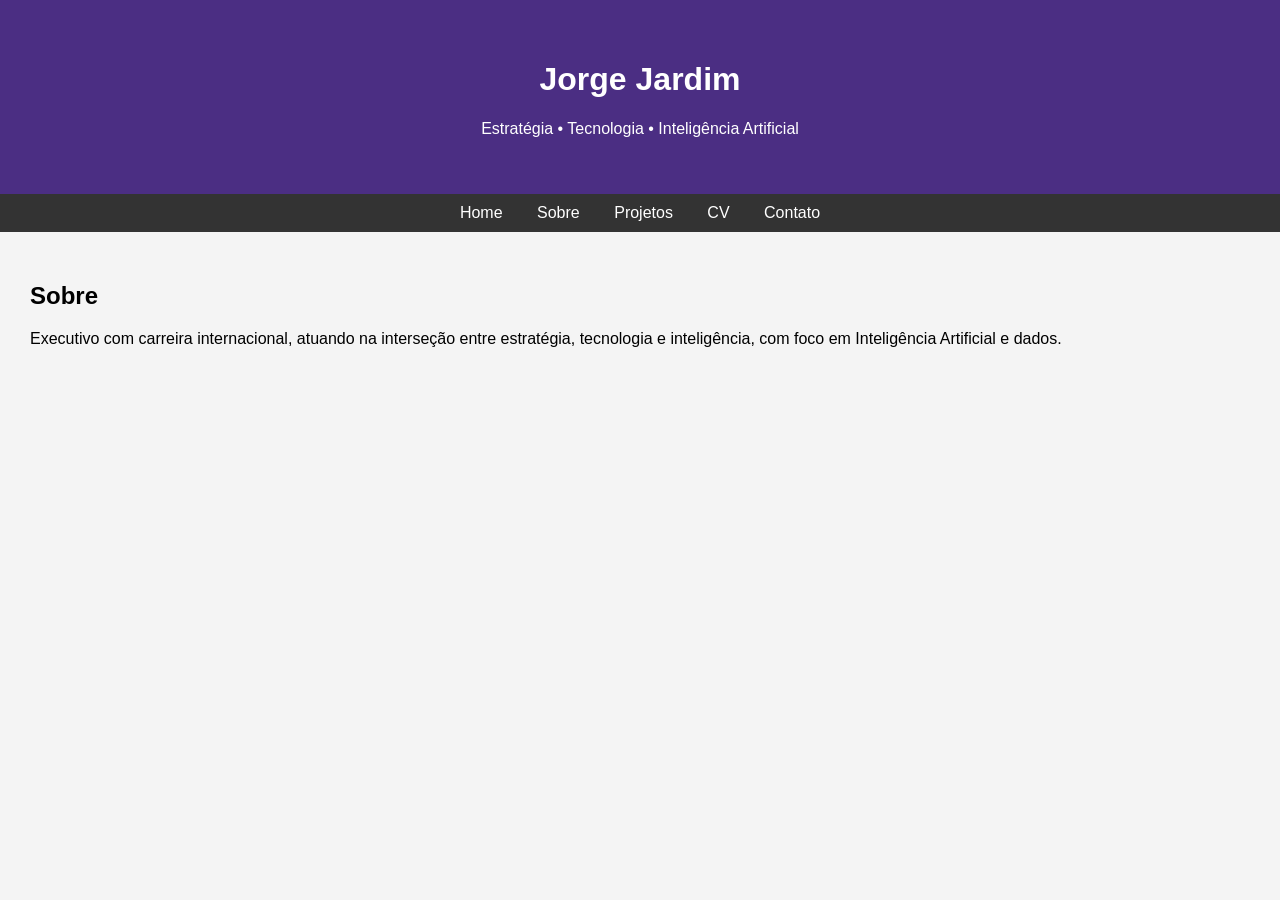
==== index.html @ ab0b8aa4 "Primeira versão do portfolioHUB" ====
<!DOCTYPE html>
<html lang="pt-br">
<head>
    <meta charset="UTF-8">
    <title>Jorge Jardim</title>
    <link rel="stylesheet" href="css/style.css">
</head>
<body>

<header>
    <h1>Jorge Jardim</h1>
    <p>Estratégia • Tecnologia • Inteligência Artificial</p>
</header>

<nav>
    <a href="index.html">Home</a>
    <a href="about.html">Sobre</a>
    <a href="projects.html">Projetos</a>
    <a href="cv.html">CV</a>
    <a href="contact.html">Contato</a>
</nav>

<section>
    <h2>Sobre</h2>
    <p>
        Executivo com carreira internacional, atuando na interseção entre estratégia,
        tecnologia e inteligência, com foco em Inteligência Artificial e dados.
    </p>
</section>

</body>
</html>
---- css/style.css ----
body {
    font-family: Arial;
    margin: 0;
    background: #f4f4f4;
}

header {
    background: #4B2E83;
    color: white;
    padding: 40px;
    text-align: center;
}

nav {
    background: #333;
    padding: 10px;
    text-align: center;
}

nav a {
    color: white;
    margin: 15px;
    text-decoration: none;
}

section {
    padding: 30px;
}
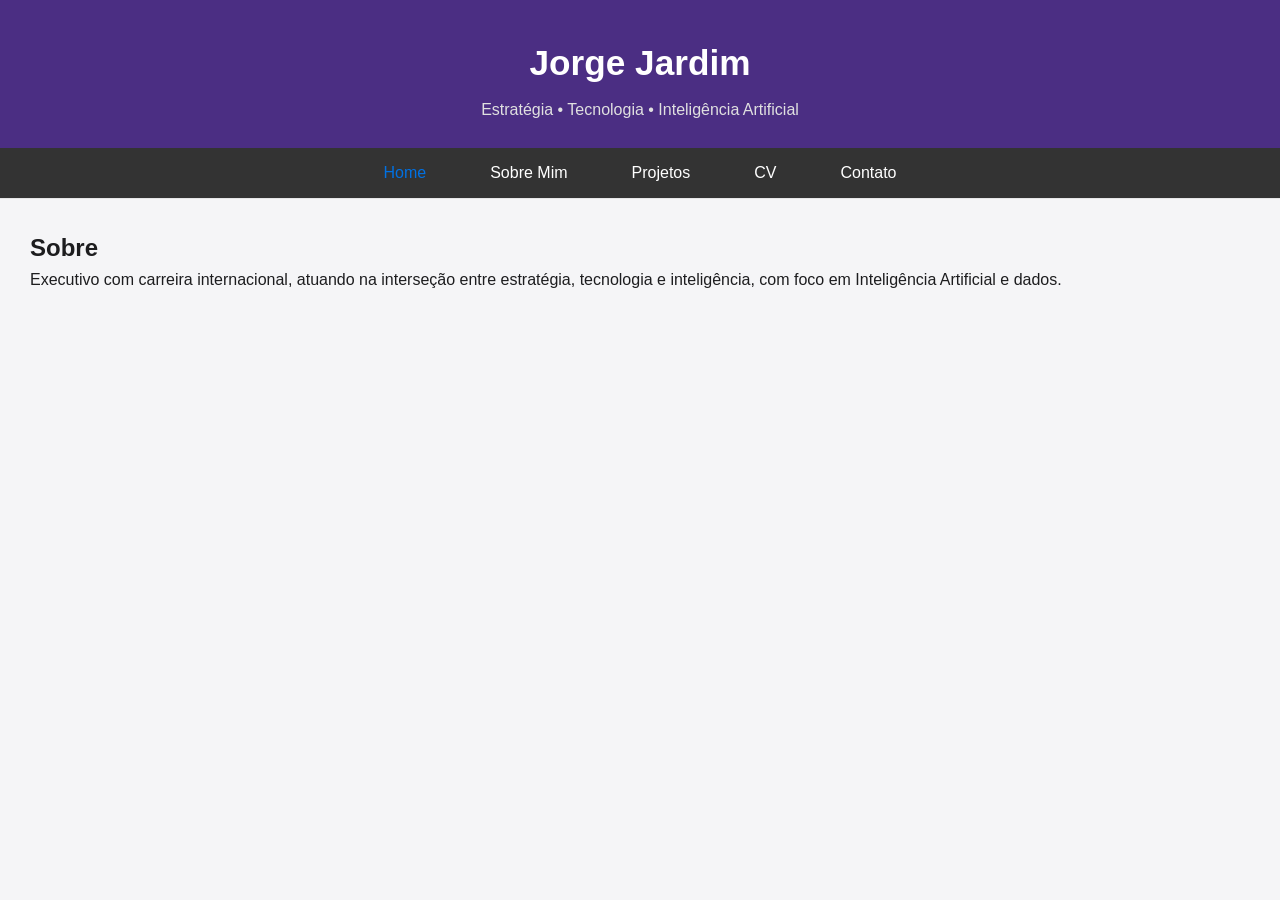
==== commit 5267f384: "3 commit" ====
--- a/index.html
+++ b/index.html
@@ -7,14 +7,14 @@
 </head>
 <body>
 
-<header>
+<header class="site-header">
     <h1>Jorge Jardim</h1>
     <p>Estratégia • Tecnologia • Inteligência Artificial</p>
 </header>
 
-<nav>
-    <a href="index.html">Home</a>
-    <a href="about.html">Sobre</a>
+<nav class="navbar">
+    <a href="index.html" class="active">Home</a>
+    <a href="about.html">Sobre Mim</a>
     <a href="projects.html">Projetos</a>
     <a href="cv.html">CV</a>
     <a href="contact.html">Contato</a>
--- a/css/style.css
+++ b/css/style.css
@@ -25,4 +25,411 @@
 
 section {
     padding: 30px;
+}
+
+main {
+    padding: 30px;
+}
+
+.card {
+    background: white;
+    padding: 20px;
+    margin-bottom: 20px;
+    border-radius: 10px;
+    box-shadow: 0 2px 8px rgba(0,0,0,0.08);
+}
+
+.projects-container {
+    display: flex;
+    gap: 20px;
+    overflow-x: auto;
+    padding: 20px 0;
+}
+
+.card {
+    min-width: 300px;
+    max-width: 300px;
+    background: white;
+    padding: 20px;
+    border-radius: 12px;
+    box-shadow: 0 4px 12px rgba(0,0,0,0.1);
+    flex-shrink: 0;
+    transition: transform 0.2s ease;
+}
+
+.card:hover {
+    transform: translateY(-5px);
+}
+
+.projects-container::-webkit-scrollbar {
+    height: 8px;
+}
+
+.projects-container::-webkit-scrollbar-thumb {
+    background: #888;
+    border-radius: 10px;
+}
+
+* {
+    margin: 0;
+    padding: 0;
+    box-sizing: border-box;
+}
+
+body {
+    font-family: -apple-system, BlinkMacSystemFont, "Segoe UI", Roboto, Arial, sans-serif;
+    background: #f5f5f7;
+    color: #1d1d1f;
+    line-height: 1.6;
+}
+
+.hero {
+    text-align: center;
+    padding: 60px 20px 40px;
+    background: linear-gradient(180deg, #f5f7fb 0%, #eef2f7 100%);
+}
+
+.hero h1 {
+    font-size: 2.7rem;
+    font-weight: 700;
+    letter-spacing: -1px;
+    margin-bottom: 8px;
+}
+
+.hero p {
+    font-size: 1.1rem;
+    color: #6e6e73;
+}
+
+.navbar {
+    display: flex;
+    justify-content: center;
+    gap: 28px;
+    padding: 18px 20px;
+    background: rgba(255, 255, 255, 0.75);
+    backdrop-filter: blur(10px);
+    border-bottom: 1px solid #e5e5e7;
+    position: sticky;
+    top: 0;
+    z-index: 100;
+}
+
+.navbar a {
+    text-decoration: none;
+    color: #3a3a3c;
+    font-weight: 500;
+    transition: color 0.2s ease;
+}
+
+.navbar a:hover,
+.navbar a.active {
+    color: #0071e3;
+}
+
+.projects-page {
+    max-width: 1400px;
+    margin: 0 auto;
+    padding: 60px 28px 80px;
+}
+
+.projects-intro {
+    max-width: 760px;
+    margin-bottom: 32px;
+}
+
+.section-tag {
+    display: inline-block;
+    padding: 6px 12px;
+    border-radius: 999px;
+    background: #e9f2ff;
+    color: #0071e3;
+    font-size: 0.85rem;
+    font-weight: 600;
+    margin-bottom: 14px;
+}
+
+.projects-intro h2 {
+    font-size: 2.4rem;
+    line-height: 1.1;
+    letter-spacing: -1px;
+    margin-bottom: 14px;
+}
+
+.projects-intro p {
+    font-size: 1.08rem;
+    color: #6e6e73;
+    max-width: 680px;
+}
+
+.projects-scroll {
+    display: flex;
+    gap: 24px;
+    overflow-x: auto;
+    padding: 10px 4px 20px;
+    scroll-snap-type: x mandatory;
+    -webkit-overflow-scrolling: touch;
+}
+
+.projects-scroll::-webkit-scrollbar {
+    height: 10px;
+}
+
+.projects-scroll::-webkit-scrollbar-track {
+    background: transparent;
+}
+
+.projects-scroll::-webkit-scrollbar-thumb {
+    background: #d2d2d7;
+    border-radius: 999px;
+}
+
+.project-card {
+    scroll-snap-align: start;
+    min-width: 360px;
+    max-width: 360px;
+    min-height: 340px;
+    padding: 28px;
+    border-radius: 28px;
+    background: linear-gradient(180deg, #ffffff 0%, #fbfbfd 100%);
+    box-shadow:
+        0 10px 30px rgba(0, 0, 0, 0.06),
+        0 2px 8px rgba(0, 0, 0, 0.04);
+    border: 1px solid rgba(0, 0, 0, 0.04);
+    flex-shrink: 0;
+    display: flex;
+    flex-direction: column;
+    justify-content: space-between;
+    transition: transform 0.25s ease, box-shadow 0.25s ease;
+}
+
+.project-card:hover {
+    transform: translateY(-8px);
+    box-shadow:
+        0 18px 40px rgba(0, 0, 0, 0.10),
+        0 4px 10px rgba(0, 0, 0, 0.05);
+}
+
+.card-top {
+    margin-bottom: 18px;
+}
+
+.card-label {
+    display: inline-block;
+    font-size: 0.78rem;
+    font-weight: 700;
+    text-transform: uppercase;
+    letter-spacing: 0.5px;
+    color: #0071e3;
+    background: #eef5ff;
+    padding: 6px 10px;
+    border-radius: 999px;
+    margin-bottom: 14px;
+}
+
+.project-card h3 {
+    font-size: 1.5rem;
+    line-height: 1.15;
+    letter-spacing: -0.5px;
+    margin-bottom: 10px;
+}
+
+.card-description {
+    font-size: 1rem;
+    color: #4a4a4f;
+    margin-bottom: 24px;
+}
+
+.tech-stack {
+    display: flex;
+    flex-wrap: wrap;
+    gap: 10px;
+    margin-top: auto;
+}
+
+.tech-stack span {
+    background: #f2f2f5;
+    color: #3a3a3c;
+    padding: 8px 12px;
+    border-radius: 999px;
+    font-size: 0.9rem;
+    font-weight: 500;
+}
+
+@media (max-width: 768px) {
+    .hero h1 {
+        font-size: 2rem;
+    }
+
+    .projects-intro h2 {
+        font-size: 1.8rem;
+    }
+
+    .project-card {
+        min-width: 300px;
+        max-width: 300px;
+        min-height: 320px;
+    }
+
+    .navbar {
+        gap: 16px;
+        flex-wrap: wrap;
+    }
+}
+
+.hero {
+    text-align: center;
+    padding: 40px 20px;
+    background: #4B2E83; /* mesma cor da página Sobre Mim */
+    color: white;
+}
+
+.hero h1 {
+    font-size: 2.2rem;
+    margin-bottom: 8px;
+    color: white;
+}
+
+.hero p {
+    font-size: 1rem;
+    color: #e0e0e0;
+}
+
+.navbar {
+    background: #333;
+    padding: 10px;
+    text-align: center;
+}
+
+.navbar a {
+    color: white;
+    margin: 15px;
+    text-decoration: none;
+}
+
+header {
+    background: #4B2E83;
+    color: white;
+    padding: 40px;
+    text-align: center;
+}
+
+.navbar {
+    background: #333;
+    padding: 12px 0;
+    text-align: center;
+}
+
+.navbar a {
+    color: white;
+    margin: 0 18px;
+    text-decoration: none;
+    font-size: 1rem;
+    font-weight: 500;
+    transition: color 0.2s ease;
+}
+
+.navbar a:hover {
+    color: #ddd;
+}
+
+.site-header {
+    background: #4B2E83;
+    color: white;
+    text-align: center;
+    padding: 35px 20px 25px;
+}
+
+.site-header h1 {
+    font-size: 2.2rem;
+    margin-bottom: 6px;
+    font-weight: 600;
+}
+
+.site-header p {
+    font-size: 1rem;
+    color: #e0e0e0;
+}
+
+.cv-container {
+    max-width: 900px;
+    margin: 40px auto;
+    padding: 20px;
+}
+
+.cv-section {
+    margin-bottom: 40px;
+}
+
+.cv-section h2 {
+    font-size: 1.6rem;
+    margin-bottom: 15px;
+    border-bottom: 2px solid #4B2E83;
+    padding-bottom: 5px;
+}
+
+.job {
+    margin-bottom: 25px;
+}
+
+.job h3 {
+    margin-bottom: 5px;
+}
+
+.job span {
+    font-size: 0.9rem;
+    color: gray;
+}
+
+.job ul {
+    margin-top: 8px;
+    padding-left: 18px;
+}
+
+.cv-list {
+    padding-left: 18px;
+}
+
+.contact-intro {
+    text-align: center;
+    margin-bottom: 40px;
+}
+
+.contact-intro h2 {
+    font-size: 2rem;
+    margin-bottom: 10px;
+}
+
+.contact-intro p {
+    color: #555;
+}
+
+.contact-cards {
+    display: flex;
+    gap: 20px;
+    justify-content: center;
+    flex-wrap: wrap;
+}
+
+.contact-card {
+    background: white;
+    padding: 25px;
+    border-radius: 12px;
+    width: 250px;
+    text-align: center;
+    box-shadow: 0 4px 12px rgba(0,0,0,0.08);
+    transition: transform 0.2s ease;
+}
+
+.contact-card:hover {
+    transform: translateY(-5px);
+}
+
+.contact-card h3 {
+    margin-bottom: 10px;
+}
+
+.contact-card a {
+    text-decoration: none;
+    color: #4B2E83;
+    font-weight: 500;
 }
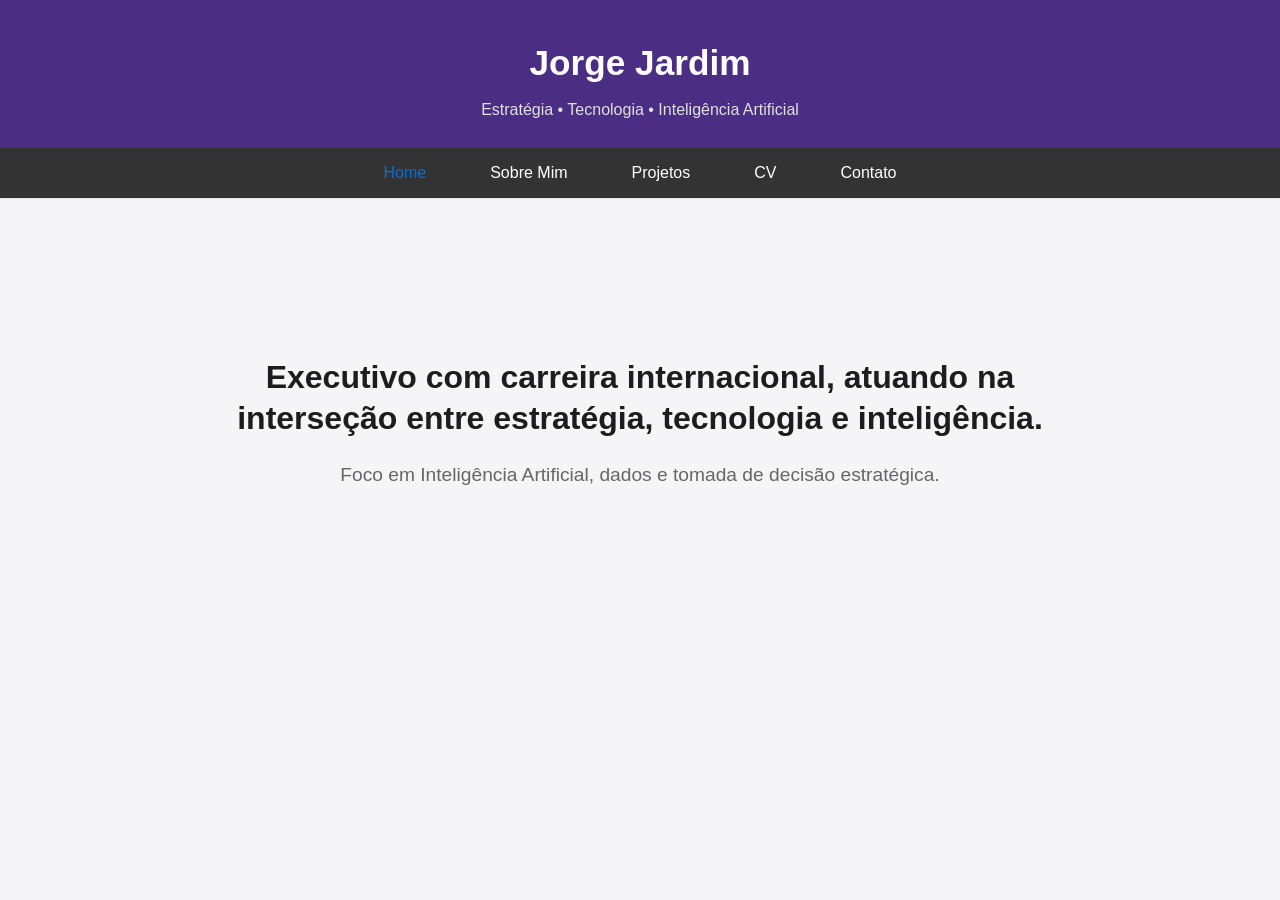
==== commit 2e8d8bcf: "Commit 4" ====
--- a/index.html
+++ b/index.html
@@ -20,11 +20,15 @@
     <a href="contact.html">Contato</a>
 </nav>
 
-<section>
-    <h2>Sobre</h2>
+<section class="hero-main">
+    <h2>
+        Executivo com carreira internacional,
+        atuando na interseção entre estratégia,
+        tecnologia e inteligência.
+    </h2>
+
     <p>
-        Executivo com carreira internacional, atuando na interseção entre estratégia,
-        tecnologia e inteligência, com foco em Inteligência Artificial e dados.
+        Foco em Inteligência Artificial, dados e tomada de decisão estratégica.
     </p>
 </section>
 
--- a/css/style.css
+++ b/css/style.css
@@ -432,4 +432,28 @@
     text-decoration: none;
     color: #4B2E83;
     font-weight: 500;
+}
+
+.hero-main {
+    height: 50vh;
+    display: flex;
+    flex-direction: column;
+    justify-content: center;
+    align-items: center;
+    text-align: center;
+
+    padding: 20px;
+}
+
+.hero-main h2 {
+    font-size: 2.0rem;
+    max-width: 900px;
+    line-height: 1.3;
+    margin-bottom: 20px;
+    font-weight: 600;
+}
+
+.hero-main p {
+    font-size: 1.2rem;
+    color: #666;
 }
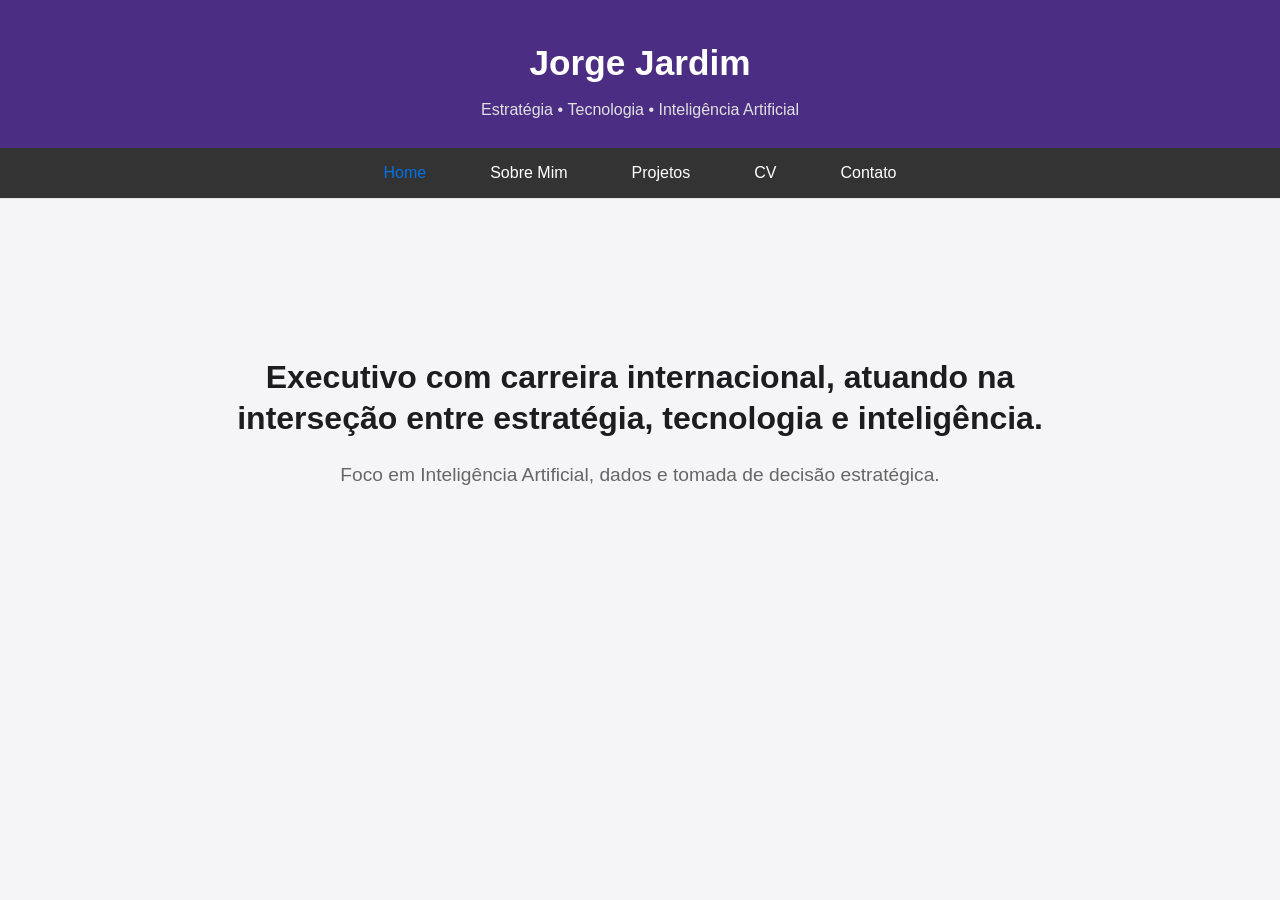
==== commit ef25efaf: "Commit 4" ====
--- a/index.html
+++ b/index.html
@@ -9,7 +9,11 @@
 
 <header class="site-header">
     <h1>Jorge Jardim</h1>
-    <p>Estratégia • Tecnologia • Inteligência Artificial</p>
+        <p class="animated-text">
+            <span>Estratégia</span> • 
+            <span>Tecnologia</span> • 
+            <span>Inteligência Artificial</span>
+        </p>
 </header>
 
 <nav class="navbar">
--- a/css/style.css
+++ b/css/style.css
@@ -129,12 +129,12 @@
 .projects-page {
     max-width: 1400px;
     margin: 0 auto;
-    padding: 60px 28px 80px;
+    padding: 10px 28px 60px;
 }
 
 .projects-intro {
     max-width: 760px;
-    margin-bottom: 32px;
+    margin-bottom: 16px;
 }
 
 .section-tag {
@@ -391,7 +391,7 @@
 
 .contact-intro {
     text-align: center;
-    margin-bottom: 40px;
+    margin-bottom: 10px;
 }
 
 .contact-intro h2 {
@@ -456,4 +456,67 @@
 .hero-main p {
     font-size: 1.2rem;
     color: #666;
+}
+
+.hero-main {
+    animation: fadeInUp 1s ease;
+}
+
+@keyframes fadeInUp {
+    from {
+        opacity: 0;
+        transform: translateY(30px);
+    }
+    to {
+        opacity: 1;
+        transform: translateY(0);
+    }
+}
+
+.animated-text span {
+    display: inline-block;
+    transition: all 0.3s ease;
+    animation: highlight 3s infinite;
+}
+
+/* delays */
+.animated-text span:nth-child(1) {
+    animation-delay: 0s;
+}
+
+.animated-text span:nth-child(2) {
+    animation-delay: 1s;
+}
+
+.animated-text span:nth-child(3) {
+    animation-delay: 2s;
+}
+
+/* animação melhorada */
+@keyframes highlight {
+    0% {
+        color: #e0e0e0;
+        transform: scale(1);
+        font-weight: 400;
+    }
+
+    20% {
+        color: #ffd700;
+        transform: scale(1.15);
+        font-weight: 700;
+        text-shadow: 0 0 8px rgba(255,215,0,0.5);
+    }
+
+    40% {
+        color: #e0e0e0;
+        transform: scale(1);
+        font-weight: 400;
+        text-shadow: none;
+    }
+
+    100% {
+        color: #e0e0e0;
+        transform: scale(1);
+        font-weight: 400;
+    }
 }
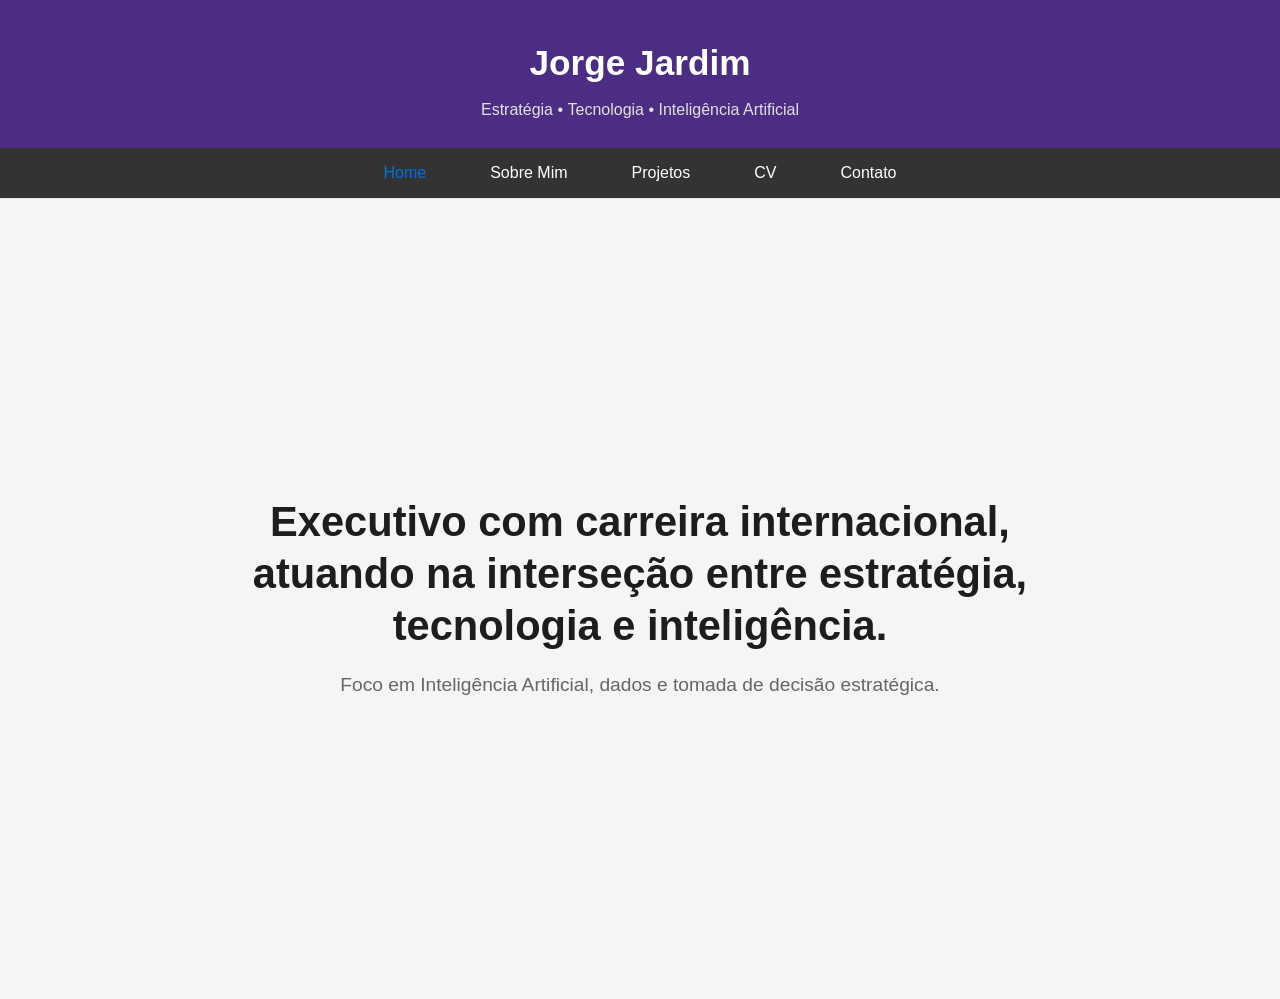
==== commit 0d7baaae: "Commit 5" ====
--- a/index.html
+++ b/index.html
@@ -1,7 +1,8 @@
 <!DOCTYPE html>
-<html lang="pt-br">
+<html lang="pt-BR">
 <head>
     <meta charset="UTF-8">
+    <meta name="viewport" content="width=device-width, initial-scale=1.0">
     <title>Jorge Jardim</title>
     <link rel="stylesheet" href="css/style.css">
 </head>
@@ -9,11 +10,11 @@
 
 <header class="site-header">
     <h1>Jorge Jardim</h1>
-        <p class="animated-text">
-            <span>Estratégia</span> • 
-            <span>Tecnologia</span> • 
-            <span>Inteligência Artificial</span>
-        </p>
+    <p class="animated-text">
+        <span>Estratégia</span> • 
+        <span>Tecnologia</span> • 
+        <span>Inteligência Artificial</span>
+    </p>
 </header>
 
 <nav class="navbar">
@@ -24,17 +25,19 @@
     <a href="contact.html">Contato</a>
 </nav>
 
-<section class="hero-main">
-    <h2>
-        Executivo com carreira internacional,
-        atuando na interseção entre estratégia,
-        tecnologia e inteligência.
-    </h2>
+<main class="home-page">
+    <section class="hero-main">
+        <h2>
+            Executivo com carreira internacional,
+            atuando na interseção entre estratégia,
+            tecnologia e inteligência.
+        </h2>
 
-    <p>
-        Foco em Inteligência Artificial, dados e tomada de decisão estratégica.
-    </p>
-</section>
+        <p>
+            Foco em Inteligência Artificial, dados e tomada de decisão estratégica.
+        </p>
+    </section>
+</main>
 
 </body>
 </html>
--- a/css/style.css
+++ b/css/style.css
@@ -519,4 +519,121 @@
         transform: scale(1);
         font-weight: 400;
     }
+}
+
+.home-page {
+    width: 100%;
+}
+
+.hero-main {
+    min-height: calc(100vh - 160px);
+    display: flex;
+    flex-direction: column;
+    justify-content: center;
+    align-items: center;
+    text-align: center;
+
+    padding: 32px 20px;
+}
+
+.hero-main h2 {
+    font-size: clamp(1.7rem, 4vw, 2.6rem);
+    max-width: 900px;
+    line-height: 1.25;
+    margin-bottom: 18px;
+    font-weight: 600;
+}
+
+.hero-main p {
+    font-size: clamp(1rem, 2.2vw, 1.2rem);
+    color: #666;
+    max-width: 700px;
+}
+
+@media (max-width: 768px) {
+    .site-header {
+        padding: 24px 16px 18px;
+    }
+
+    .site-header h1 {
+        font-size: 1.8rem;
+        line-height: 1.2;
+    }
+
+    .site-header p {
+        font-size: 0.95rem;
+        line-height: 1.5;
+    }
+
+    .navbar {
+        display: flex;
+        flex-wrap: wrap;
+        justify-content: center;
+        gap: 10px;
+        padding: 12px 10px;
+    }
+
+    .navbar a {
+        margin: 0;
+        font-size: 0.95rem;
+    }
+
+    .hero-main {
+        min-height: auto;
+        padding: 40px 18px 50px;
+    }
+
+    .hero-main h2 {
+        font-size: 1.55rem;
+        line-height: 1.3;
+        max-width: 100%;
+        margin-bottom: 16px;
+    }
+
+    .hero-main p {
+        font-size: 1rem;
+        line-height: 1.5;
+        max-width: 100%;
+    }
+
+    .animated-text {
+        display: block;
+        line-height: 1.7;
+    }
+}
+
+@media (max-width: 480px) {
+    .site-header {
+        padding: 20px 12px 16px;
+    }
+
+    .site-header h1 {
+        font-size: 1.55rem;
+    }
+
+    .site-header p {
+        font-size: 0.88rem;
+    }
+
+    .navbar {
+        gap: 8px;
+        padding: 10px 8px;
+    }
+
+    .navbar a {
+        font-size: 0.9rem;
+    }
+
+    .hero-main {
+        padding: 32px 14px 40px;
+    }
+
+    .hero-main h2 {
+        font-size: 1.35rem;
+        line-height: 1.35;
+    }
+
+    .hero-main p {
+        font-size: 0.95rem;
+    }
 }
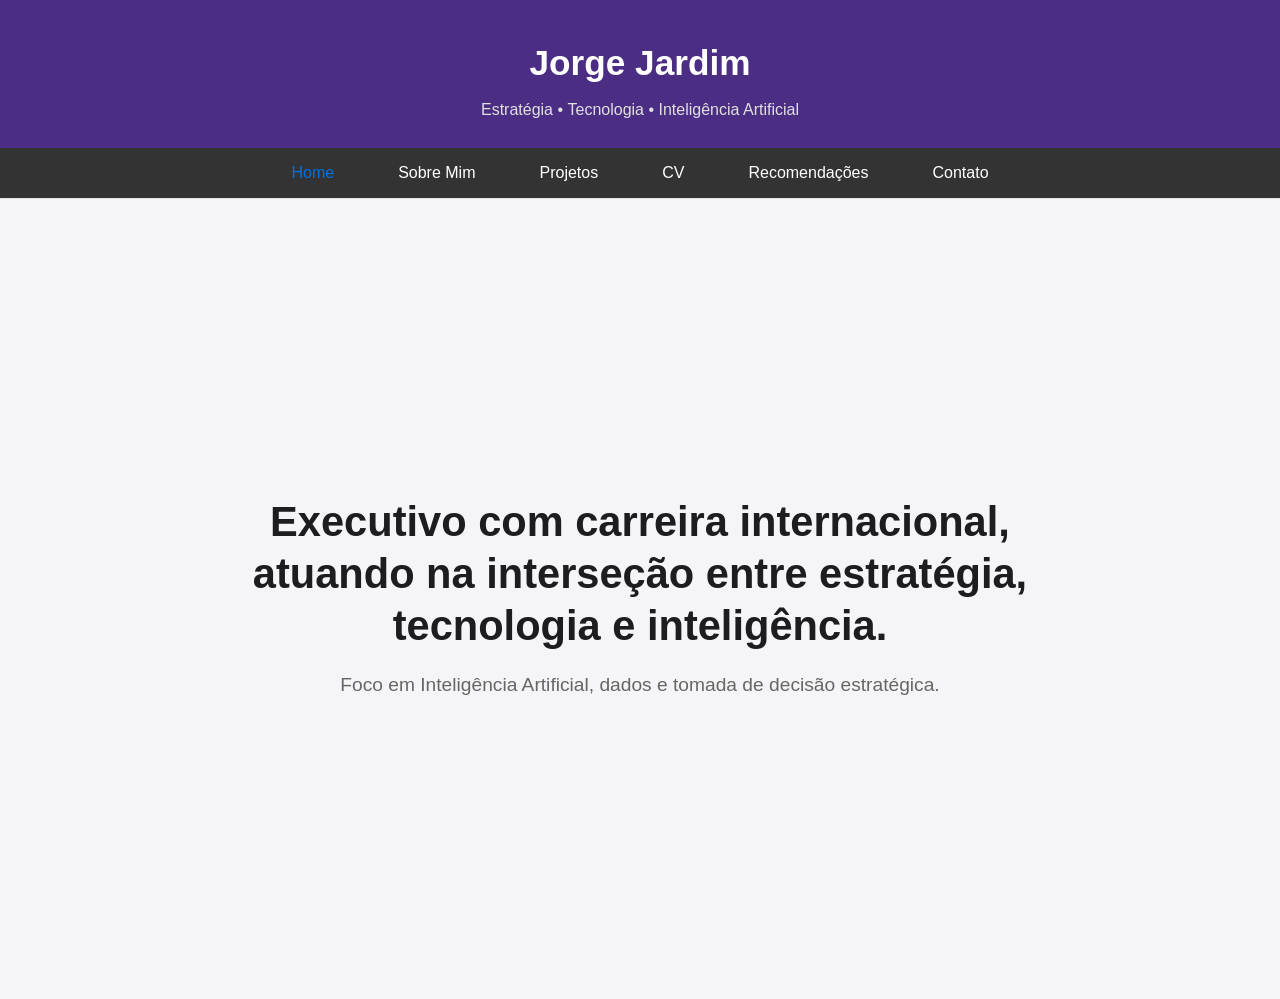
==== commit 02f895a2: "Commit 7" ====
--- a/index.html
+++ b/index.html
@@ -22,6 +22,7 @@
     <a href="about.html">Sobre Mim</a>
     <a href="projects.html">Projetos</a>
     <a href="cv.html">CV</a>
+    <a href="recommendations.html">Recomendações</a>
     <a href="contact.html">Contato</a>
 </nav>
 
--- a/css/style.css
+++ b/css/style.css
@@ -636,4 +636,122 @@
     .hero-main p {
         font-size: 0.95rem;
     }
+}
+
+.recommendations-page {
+    max-width: 1400px;
+    margin: 0 auto;
+    padding: 10px 28px 60px;
+}
+
+.recommendations-page {
+    max-width: 1400px;
+    margin: 0 auto;
+    padding: 8px 28px 30px;
+}
+
+.recommendations-intro {
+    margin-bottom: 5px;
+}
+
+.recommendations-intro h2 {
+    margin-bottom: 2px;
+}
+
+.recommendations-intro p {
+    color: #6e6e73;
+    font-size: 0.98rem;
+    max-width: 680px;
+    line-height: 1.4;
+}
+
+.recommendations-carousel {
+    display: flex;
+    gap: 18px;
+    overflow-x: auto;
+    padding: 0 4px 10px; /* 👈 remove espaço superior */
+}
+
+.recommendations-carousel::-webkit-scrollbar {
+    height: 10px;
+}
+
+.recommendations-carousel::-webkit-scrollbar-thumb {
+    background: #d2d2d7;
+    border-radius: 999px;
+}
+
+.recommendation-card {
+    scroll-snap-align: start;
+    min-width: 420px;
+    max-width: 420px;
+    min-height: auto; /* remove altura forçada */
+    background: linear-gradient(180deg, #ffffff 0%, #fbfbfd 100%);
+    border-radius: 24px;
+    padding: 22px;
+    box-shadow:
+        0 10px 30px rgba(0, 0, 0, 0.06),
+        0 2px 8px rgba(0, 0, 0, 0.04);
+    border: 1px solid rgba(0, 0, 0, 0.04);
+    flex-shrink: 0;
+
+    display: flex;
+    flex-direction: column;
+    gap: 12px; /* 👈 controla o espaçamento (importante) */
+
+    transition: transform 0.25s ease, box-shadow 0.25s ease;
+}
+
+.recommendation-card:hover {
+    transform: translateY(-6px);
+    box-shadow:
+        0 18px 40px rgba(0, 0, 0, 0.10),
+        0 4px 10px rgba(0, 0, 0, 0.05);
+}
+
+.recommendation-text {
+    font-size: 0.92rem;   /* antes ~1rem */
+    line-height: 1.5;
+    color: #2c2c2e;
+    margin-bottom: 6px;
+    font-style: italic;
+}
+
+.recommendation-card h3 {
+    font-size: 0.95rem;
+    margin-top: 4px;
+    margin-bottom: 2px;
+    color: #0071e3;
+}
+
+.recommendation-card span {
+    font-size: 0.82rem;
+    color: #0071e3;
+    line-height: 1.3;
+}
+
+@media (max-width: 768px) {
+    .recommendation-card {
+        min-width: 300px;
+        max-width: 300px;
+        min-height: 300px;
+    }
+
+    .recommendations-intro h2 {
+        font-size: 1.8rem;
+    }
+}
+
+@media (max-width: 768px) {
+    .recommendation-text {
+        font-size: 0.88rem;
+    }
+
+    .recommendation-card h3 {
+        font-size: 0.9rem;
+    }
+
+    .recommendation-card span {
+        font-size: 0.78rem;
+    }
 }
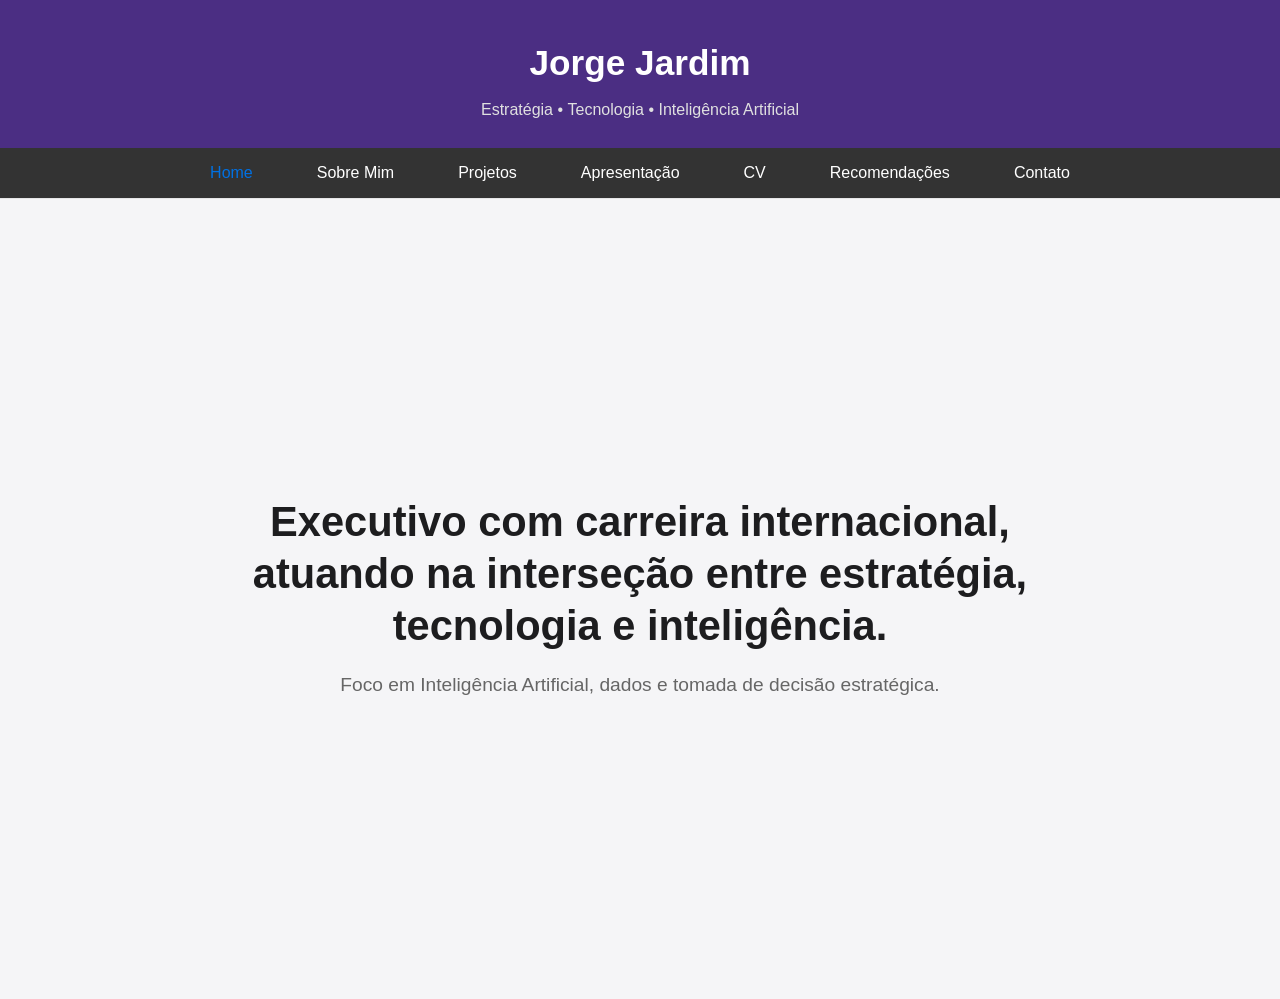
==== commit f38e7858: "Commit 8" ====
--- a/index.html
+++ b/index.html
@@ -21,6 +21,7 @@
     <a href="index.html" class="active">Home</a>
     <a href="about.html">Sobre Mim</a>
     <a href="projects.html">Projetos</a>
+    <a href="presentation.html">Apresentação</a>
     <a href="cv.html">CV</a>
     <a href="recommendations.html">Recomendações</a>
     <a href="contact.html">Contato</a>
--- a/css/style.css
+++ b/css/style.css
@@ -435,14 +435,14 @@
 }
 
 .hero-main {
-    height: 50vh;
+    min-height: auto;            
     display: flex;
     flex-direction: column;
-    justify-content: center;
+    justify-content: flex-start;  
     align-items: center;
     text-align: center;
 
-    padding: 20px;
+    padding: 40px 20px 20px;   
 }
 
 .hero-main h2 {
@@ -754,4 +754,24 @@
     .recommendation-card span {
         font-size: 0.78rem;
     }
+}
+
+
+body {
+    margin: 0;
+}
+
+
+.fullscreen {
+    height: 100dvh;
+    width: 100vw;
+    padding: 0;
+    margin: 0;
+}
+
+/* iframe ocupando tudo */
+.fullscreen iframe {
+    width: 100%;
+    height: 100%;
+    border: none;
 }
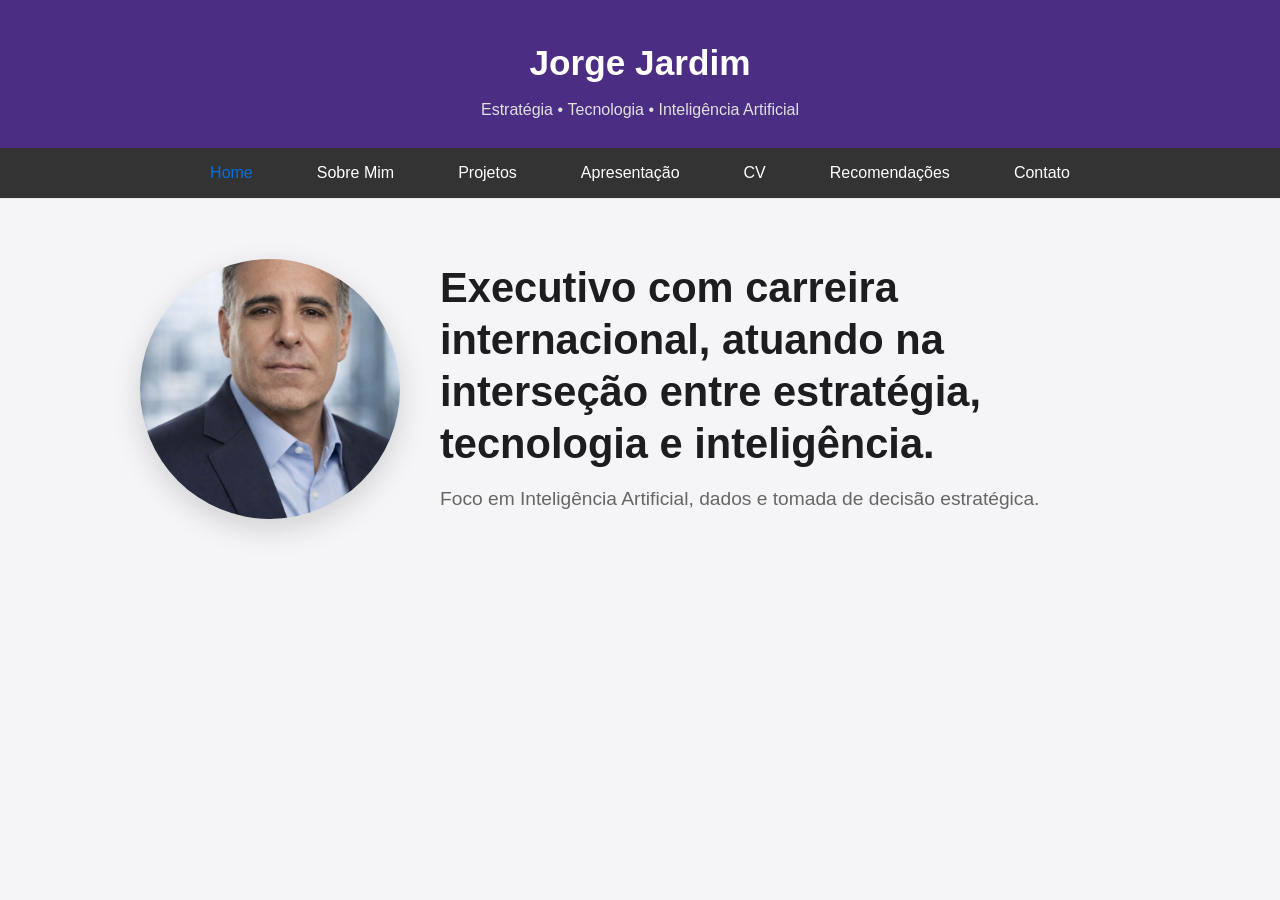
==== commit 69390361: "Commit 9" ====
--- a/index.html
+++ b/index.html
@@ -28,16 +28,24 @@
 </nav>
 
 <main class="home-page">
-    <section class="hero-main">
-        <h2>
-            Executivo com carreira internacional,
-            atuando na interseção entre estratégia,
-            tecnologia e inteligência.
-        </h2>
+    <section class="hero-main hero-main-row">
 
-        <p>
-            Foco em Inteligência Artificial, dados e tomada de decisão estratégica.
-        </p>
+        <div class="hero-image">
+            <img src="assets/images/foto-perfil.jpg" alt="Jorge Jardim">
+        </div>
+
+        <div class="hero-content">
+            <h2>
+                Executivo com carreira internacional,
+                atuando na interseção entre estratégia,
+                tecnologia e inteligência.
+            </h2>
+
+            <p>
+                Foco em Inteligência Artificial, dados e tomada de decisão estratégica.
+            </p>
+        </div>
+
     </section>
 </main>
 
--- a/css/style.css
+++ b/css/style.css
@@ -774,4 +774,84 @@
     width: 100%;
     height: 100%;
     border: none;
+}
+
+.hero-main {
+    display: flex;
+    align-items: center;
+    justify-content: center;
+    gap: 60px;
+
+    padding: 60px 40px;
+    flex-wrap: wrap;
+}
+
+
+.hero-content {
+    max-width: 600px;
+}
+
+.hero-image img {
+    width: 260px;
+    height: 260px;
+    object-fit: cover;
+    border-radius: 50%;
+    box-shadow: 0 10px 30px rgba(0,0,0,0.15);
+}
+
+.hero-main-row {
+    display: flex !important;
+    flex-direction: row !important;
+    align-items: center !important;
+    justify-content: center !important;
+    gap: 40px !important;
+    flex-wrap: nowrap !important;
+    padding: 30px 40px 20px !important;
+    min-height: auto !important;
+}
+
+.hero-main-row .hero-image {
+    flex: 0 0 260px !important;
+    display: flex !important;
+    justify-content: center !important;
+}
+
+.hero-main-row .hero-image img {
+    width: 260px !important;
+    height: 260px !important;
+    object-fit: cover !important;
+    border-radius: 50% !important;
+    display: block !important;
+    box-shadow: 0 10px 30px rgba(0,0,0,0.15) !important;
+}
+
+.hero-main-row .hero-content {
+    flex: 0 1 700px !important;
+    max-width: 700px !important;
+    text-align: left !important;
+}
+
+.hero-main-row .hero-content h2 {
+    margin-bottom: 14px !important;
+}
+
+.hero-main-row .hero-content p {
+    margin: 0 !important;
+}
+
+@media (max-width: 768px) {
+    .hero-main-row {
+        flex-direction: column !important;
+        text-align: center !important;
+        flex-wrap: wrap !important;
+    }
+
+    .hero-main-row .hero-content {
+        text-align: center !important;
+    }
+
+    .hero-main-row .hero-image img {
+        width: 200px !important;
+        height: 200px !important;
+    }
 }
